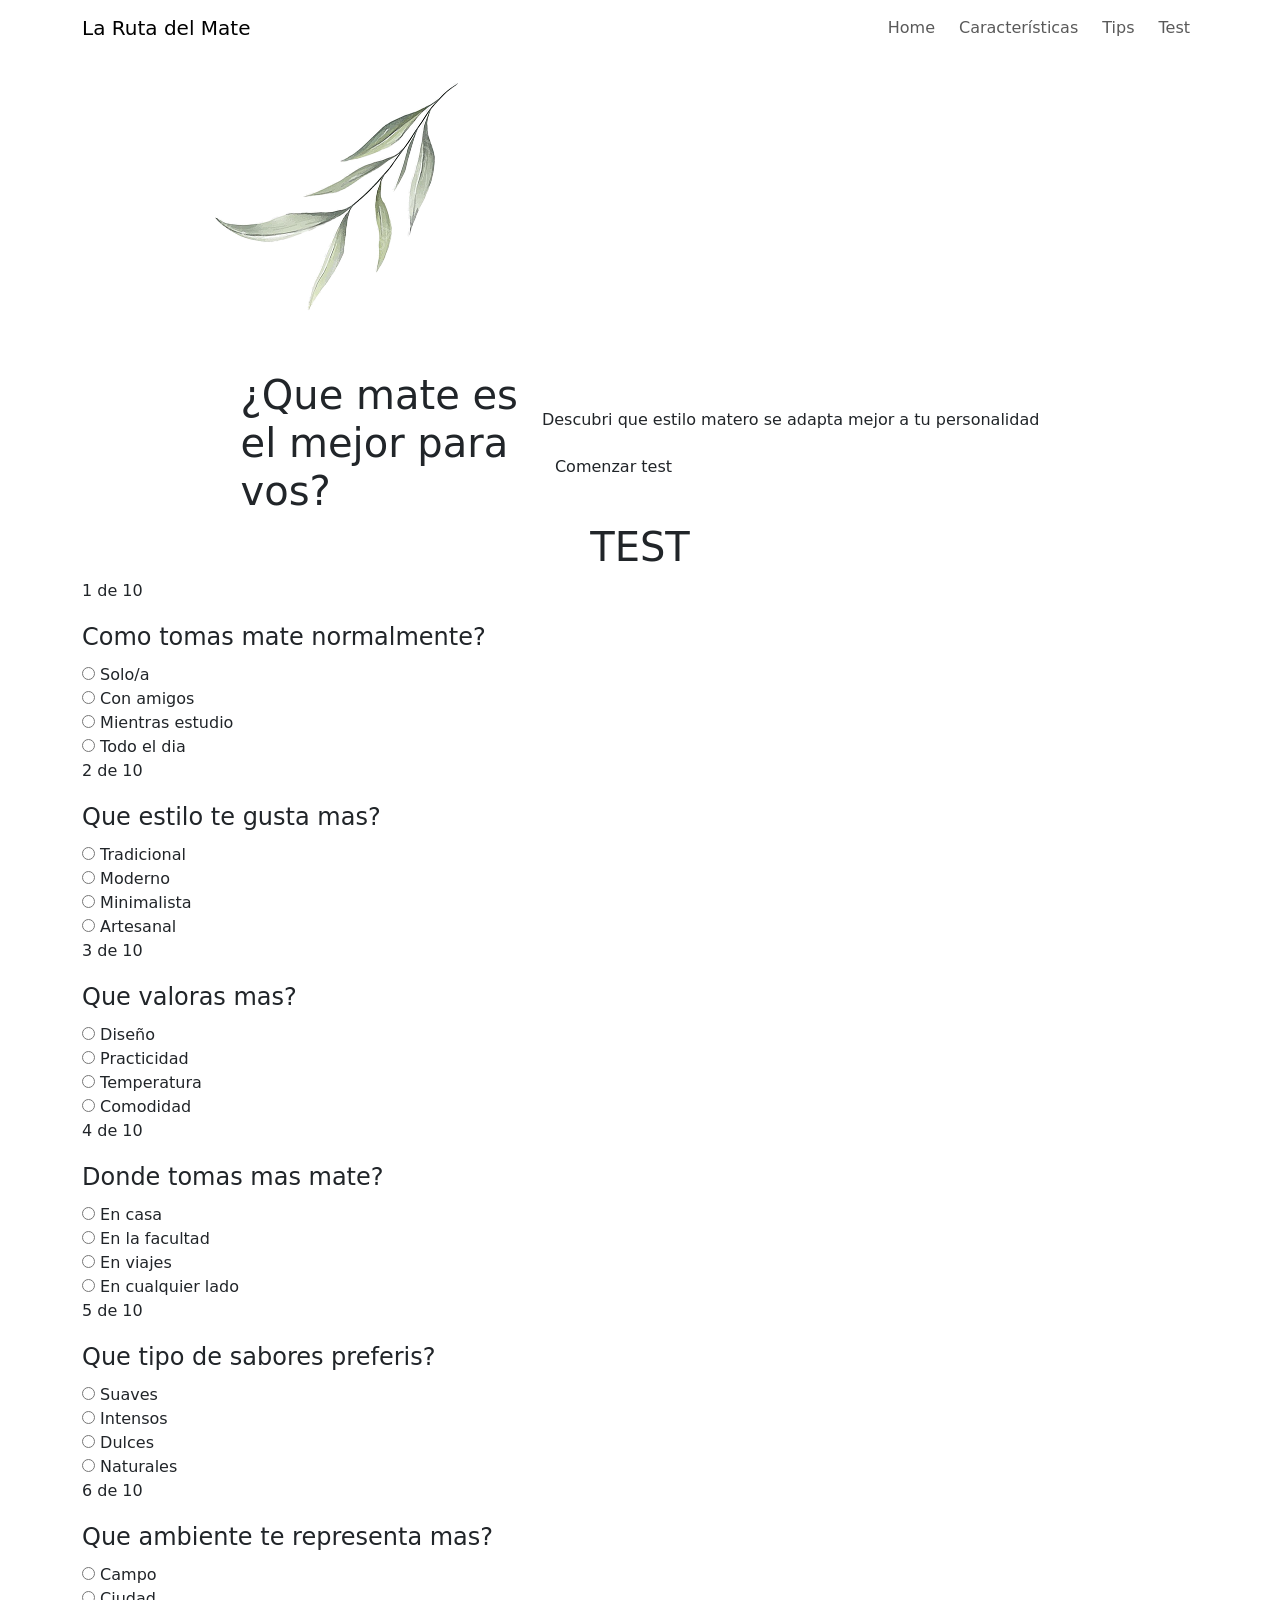
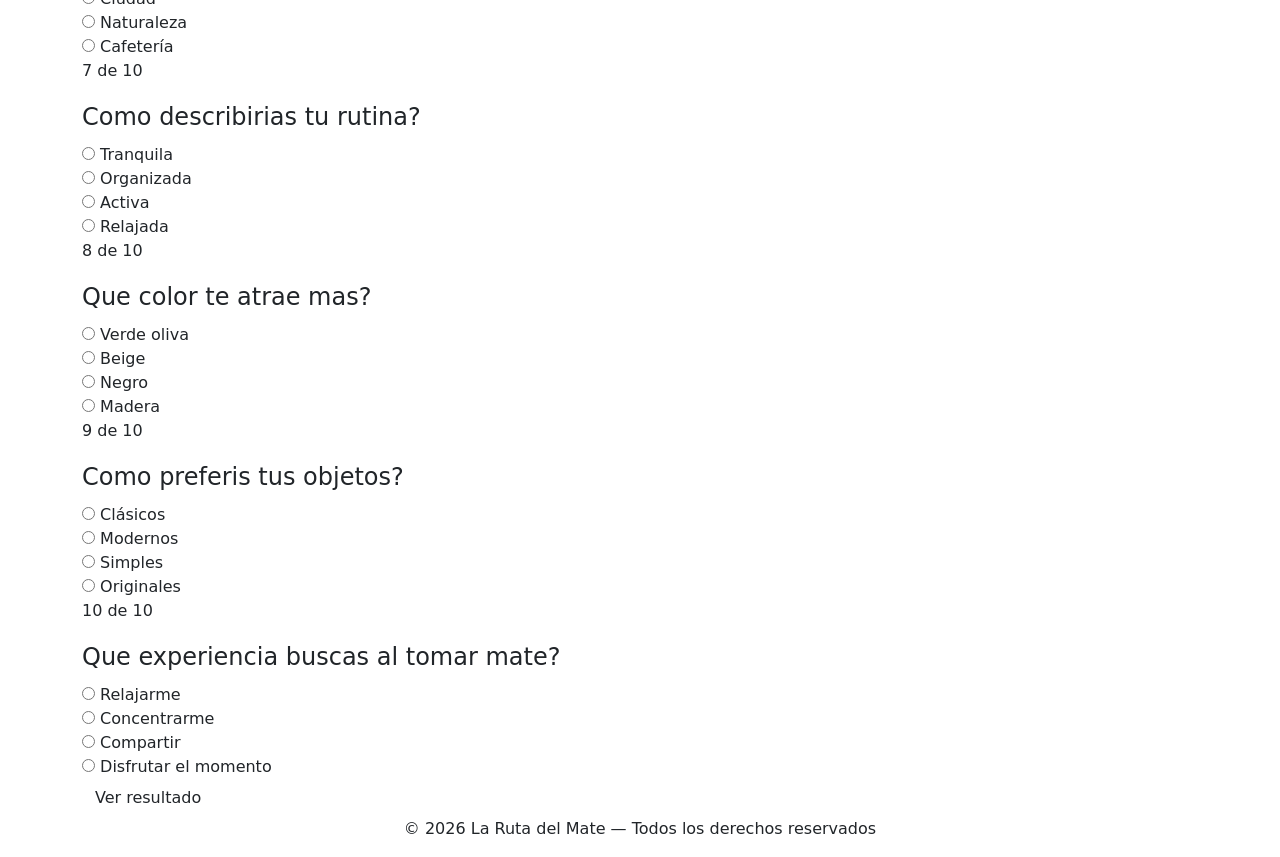
==== test.html @ 37028683 "Add files via upload" ====
<!DOCTYPE html>
<html lang="es">
<head>
    <meta charset="UTF-8">
    <meta name="viewport" content="width=device-width, initial-scale=1.0">
    <title>La Ruta del Mate - Test</title>
    <link href="https://cdn.jsdelivr.net/npm/bootstrap@5.3.2/dist/css/bootstrap.min.css" rel="stylesheet">
    <link rel="preconnect" href="https://fonts.googleapis.com">
    <link rel="preconnect" href="https://fonts.gstatic.com" crossorigin>
    <link href="https://fonts.googleapis.com/css2?family=Hahmlet:wght@300;400;500;600;700;800&display=swap" rel="stylesheet">
    <link rel="stylesheet" href="style.css">
</head>
<body>

    <nav class="navbar navbar-expand-lg custom-navbar">
        <div class="container">
            <a class="navbar-brand brand-title" href="index.html">La Ruta del Mate</a>
            <button class="navbar-toggler" type="button" data-bs-toggle="collapse" data-bs-target="#navbarNav">
                <span class="navbar-toggler-icon"></span>
            </button>
            <div class="collapse navbar-collapse justify-content-end" id="navbarNav">
                <div class="navbar-nav gap-2">
                    <a class="nav-link custom-pill" href="index.html">Home</a>
                    <a class="nav-link custom-pill" href="caracteristicas.html">Características</a>
                    <a class="nav-link custom-pill" href="tips.html">Tips</a>
                    <a class="nav-link active-pill" href="test.html">Test</a>
                </div>
            </div>
        </div>
    </nav>

    <header class="test-hero">
        <div class="container">
            <div class="test-hero-scene">
                <img class="test-hero-leaves" src="images/hojab.png" alt="">
                <div class="row align-items-center justify-content-center gx-7 gy-3">
                    <div class="col-md-auto">
                        <div class="test-hero-title-box">
                            <h1>¿Que mate es<br>el mejor para<br>vos?</h1>
                        </div>
                    </div>
                    <div class="col-md-auto">
                        <div class="test-hero-text">
                            <p>Descubri que estilo matero se adapta mejor a tu personalidad</p>
                            <a class="btn test-btn-start" href="#test">Comenzar test</a>
                        </div>
                    </div>
                </div>
            </div>
        </div>
    </header>

    <main class="test-main">
        <section class="container" id="test">
            
            <div class="contenedor-titulo-decorado text-center">
                <h1 class="seccion-titulo-principal">TEST</h1>
            </div>

            <form class="test-form" action="#" method="post">
                
                <div class="test-question">
                    <p class="test-progress">1 de 10</p>
                    <fieldset class="test-card">
                        <legend class="test-question-title">Como tomas mate normalmente?</legend>
                        <div class="test-option">
                            <input class="test-radio" type="radio" id="pregunta1-solo" name="pregunta1" value="solo" required>
                            <label class="test-label" for="pregunta1-solo">Solo/a</label>
                        </div>
                        <div class="test-option">
                            <input class="test-radio" type="radio" id="pregunta1-amigos" name="pregunta1" value="con-amigos">
                            <label class="test-label" for="pregunta1-amigos">Con amigos</label>
                        </div>
                        <div class="test-option">
                            <input class="test-radio" type="radio" id="pregunta1-estudio" name="pregunta1" value="mientras-estudio">
                            <label class="test-label" for="pregunta1-estudio">Mientras estudio</label>
                        </div>
                        <div class="test-option">
                            <input class="test-radio" type="radio" id="pregunta1-todo-el-dia" name="pregunta1" value="todo-el-dia">
                            <label class="test-label" for="pregunta1-todo-el-dia">Todo el dia</label>
                        </div>
                    </fieldset>
                </div>

                <div class="test-question">
                    <p class="test-progress">2 de 10</p>
                    <fieldset class="test-card">
                        <legend class="test-question-title">Que estilo te gusta mas?</legend>
                        <div class="test-option">
                            <input class="test-radio" type="radio" id="pregunta2-tradicional" name="pregunta2" value="tradicional" required>
                            <label class="test-label" for="pregunta2-tradicional">Tradicional</label>
                        </div>
                        <div class="test-option">
                            <input class="test-radio" type="radio" id="pregunta2-moderno" name="pregunta2" value="moderno">
                            <label class="test-label" for="pregunta2-moderno">Moderno</label>
                        </div>
                        <div class="test-option">
                            <input class="test-radio" type="radio" id="pregunta2-minimalista" name="pregunta2" value="minimalista">
                            <label class="test-label" for="pregunta2-minimalista">Minimalista</label>
                        </div>
                        <div class="test-option">
                            <input class="test-radio" type="radio" id="pregunta2-artesanal" name="pregunta2" value="artesanal">
                            <label class="test-label" for="pregunta2-artesanal">Artesanal</label>
                        </div>
                    </fieldset>
                </div>

                <div class="test-question">
                    <p class="test-progress">3 de 10</p>
                    <fieldset class="test-card">
                        <legend class="test-question-title">Que valoras mas?</legend>
                        <div class="test-option">
                            <input class="test-radio" type="radio" id="pregunta3-diseno" name="pregunta3" value="diseno" required>
                            <label class="test-label" for="pregunta3-diseno">Diseño</label>
                        </div>
                        <div class="test-option">
                            <input class="test-radio" type="radio" id="pregunta3-practicidad" name="pregunta3" value="practicidad">
                            <label class="test-label" for="pregunta3-practicidad">Practicidad</label>
                        </div>
                        <div class="test-option">
                            <input class="test-radio" type="radio" id="pregunta3-temperatura" name="pregunta3" value="temperatura">
                            <label class="test-label" for="pregunta3-temperatura">Temperatura</label>
                        </div>
                        <div class="test-option">
                            <input class="test-radio" type="radio" id="pregunta3-comodidad" name="pregunta3" value="comodidad">
                            <label class="test-label" for="pregunta3-comodidad">Comodidad</label>
                        </div>
                    </fieldset>
                </div>

                <div class="test-question">
                    <p class="test-progress">4 de 10</p>
                    <fieldset class="test-card">
                        <legend class="test-question-title">Donde tomas mas mate?</legend>
                        <div class="test-option">
                            <input class="test-radio" type="radio" id="pregunta4-casa" name="pregunta4" value="en-casa" required>
                            <label class="test-label" for="pregunta4-casa">En casa</label>
                        </div>
                        <div class="test-option">
                            <input class="test-radio" type="radio" id="pregunta4-facultad" name="pregunta4" value="en-la-facultad">
                            <label class="test-label" for="pregunta4-facultad">En la facultad</label>
                        </div>
                        <div class="test-option">
                            <input class="test-radio" type="radio" id="pregunta4-viajes" name="pregunta4" value="en-viajes">
                            <label class="test-label" for="pregunta4-viajes">En viajes</label>
                        </div>
                        <div class="test-option">
                            <input class="test-radio" type="radio" id="pregunta4-cualquier-lado" name="pregunta4" value="en-cualquier-lado">
                            <label class="test-label" for="pregunta4-cualquier-lado">En cualquier lado</label>
                        </div>
                    </fieldset>
                </div>

                <div class="test-question">
                    <p class="test-progress">5 de 10</p>
                    <fieldset class="test-card">
                        <legend class="test-question-title">Que tipo de sabores preferis?</legend>
                        <div class="test-option">
                            <input class="test-radio" type="radio" id="pregunta5-suaves" name="pregunta5" value="suaves" required>
                            <label class="test-label" for="pregunta5-suaves">Suaves</label>
                        </div>
                        <div class="test-option">
                            <input class="test-radio" type="radio" id="pregunta5-intensos" name="pregunta5" value="intensos">
                            <label class="test-label" for="pregunta5-intensos">Intensos</label>
                        </div>
                        <div class="test-option">
                            <input class="test-radio" type="radio" id="pregunta5-dulces" name="pregunta5" value="dulces">
                            <label class="test-label" for="pregunta5-dulces">Dulces</label>
                        </div>
                        <div class="test-option">
                            <input class="test-radio" type="radio" id="pregunta5-naturales" name="pregunta5" value="naturales">
                            <label class="test-label" for="pregunta5-naturales">Naturales</label>
                        </div>
                    </fieldset>
                </div>

                <div class="test-question">
                    <p class="test-progress">6 de 10</p>
                    <fieldset class="test-card">
                        <legend class="test-question-title">Que ambiente te representa mas?</legend>
                        <div class="test-option">
                            <input class="test-radio" type="radio" id="pregunta6-campo" name="pregunta6" value="campo" required>
                            <label class="test-label" for="pregunta6-campo">Campo</label>
                        </div>
                        <div class="test-option">
                            <input class="test-radio" type="radio" id="pregunta6-ciudad" name="pregunta6" value="ciudad">
                            <label class="test-label" for="pregunta6-ciudad">Ciudad</label>
                        </div>
                        <div class="test-option">
                            <input class="test-radio" type="radio" id="pregunta6-naturaleza" name="pregunta6" value="naturaleza">
                            <label class="test-label" for="pregunta6-naturaleza">Naturaleza</label>
                        </div>
                        <div class="test-option">
                            <input class="test-radio" type="radio" id="pregunta6-cafeteria" name="pregunta6" value="cafeteria">
                            <label class="test-label" for="pregunta6-cafeteria">Cafetería</label>
                        </div>
                    </fieldset>
                </div>

                <div class="test-question">
                    <p class="test-progress">7 de 10</p>
                    <fieldset class="test-card">
                        <legend class="test-question-title">Como describirias tu rutina?</legend>
                        <div class="test-option">
                            <input class="test-radio" type="radio" id="pregunta7-tranquila" name="pregunta7" value="tranquila" required>
                            <label class="test-label" for="pregunta7-tranquila">Tranquila</label>
                        </div>
                        <div class="test-option">
                            <input class="test-radio" type="radio" id="pregunta7-organizada" name="pregunta7" value="organizada">
                            <label class="test-label" for="pregunta7-organizada">Organizada</label>
                        </div>
                        <div class="test-option">
                            <input class="test-radio" type="radio" id="pregunta7-activa" name="pregunta7" value="activa">
                            <label class="test-label" for="pregunta7-activa">Activa</label>
                        </div>
                        <div class="test-option">
                            <input class="test-radio" type="radio" id="pregunta7-relajada" name="pregunta7" value="relajada">
                            <label class="test-label" for="pregunta7-relajada">Relajada</label>
                        </div>
                    </fieldset>
                </div>

                <div class="test-question">
                    <p class="test-progress">8 de 10</p>
                    <fieldset class="test-card">
                        <legend class="test-question-title">Que color te atrae mas?</legend>
                        <div class="test-option">
                            <input class="test-radio" type="radio" id="pregunta8-verde-oliva" name="pregunta8" value="verde-oliva" required>
                            <label class="test-label" for="pregunta8-verde-oliva">Verde oliva</label>
                        </div>
                        <div class="test-option">
                            <input class="test-radio" type="radio" id="pregunta8-beige" name="pregunta8" value="beige">
                            <label class="test-label" for="pregunta8-beige">Beige</label>
                        </div>
                        <div class="test-option">
                            <input class="test-radio" type="radio" id="pregunta8-negro" name="pregunta8" value="negro">
                            <label class="test-label" for="pregunta8-negro">Negro</label>
                        </div>
                        <div class="test-option">
                            <input class="test-radio" type="radio" id="pregunta8-madera" name="pregunta8" value="madera">
                            <label class="test-label" for="pregunta8-madera">Madera</label>
                        </div>
                    </fieldset>
                </div>

                <div class="test-question">
                    <p class="test-progress">9 de 10</p>
                    <fieldset class="test-card">
                        <legend class="test-question-title">Como preferis tus objetos?</legend>
                        <div class="test-option">
                            <input class="test-radio" type="radio" id="pregunta9-clasicos" name="pregunta9" value="clasicos" required>
                            <label class="test-label" for="pregunta9-clasicos">Clásicos</label>
                        </div>
                        <div class="test-option">
                            <input class="test-radio" type="radio" id="pregunta9-modernos" name="pregunta9" value="modernos">
                            <label class="test-label" for="pregunta9-modernos">Modernos</label>
                        </div>
                        <div class="test-option">
                            <input class="test-radio" type="radio" id="pregunta9-simples" name="pregunta9" value="simples">
                            <label class="test-label" for="pregunta9-simples">Simples</label>
                        </div>
                        <div class="test-option">
                            <input class="test-radio" type="radio" id="pregunta9-originales" name="pregunta9" value="originales">
                            <label class="test-label" for="pregunta9-originales">Originales</label>
                        </div>
                    </fieldset>
                </div>

                <div class="test-question">
                    <p class="test-progress">10 de 10</p>
                    <fieldset class="test-card">
                        <legend class="test-question-title">Que experiencia buscas al tomar mate?</legend>
                        <div class="test-option">
                            <input class="test-radio" type="radio" id="pregunta10-relajarme" name="pregunta10" value="relajarme" required>
                            <label class="test-label" for="pregunta10-relajarme">Relajarme</label>
                        </div>
                        <div class="test-option">
                            <input class="test-radio" type="radio" id="pregunta10-concentrarme" name="pregunta10" value="concentrarme">
                            <label class="test-label" for="pregunta10-concentrarme">Concentrarme</label>
                        </div>
                        <div class="test-option">
                            <input class="test-radio" type="radio" id="pregunta10-compartir" name="pregunta10" value="compartir">
                            <label class="test-label" for="pregunta10-compartir">Compartir</label>
                        </div>
                        <div class="test-option">
                            <input class="test-radio" type="radio" id="pregunta10-disfrutar" name="pregunta10" value="disfrutar-el-momento">
                            <label class="test-label" for="pregunta10-disfrutar">Disfrutar el momento</label>
                        </div>
                    </fieldset>
                </div>

                <div class="test-submit-box">
                    <button class="btn test-submit" type="button" data-bs-toggle="modal" data-bs-target="#modal-resultado-test">Ver resultado</button>
                </div>
            </form>
        </section>
    </main>

    <footer class="barra-inferior-decorativa">
        <div class="container text-center">
            <p>© 2026 La Ruta del Mate — Todos los derechos reservados</p>
        </div>
    </footer>

    <div class="modal fade" id="modal-resultado-test" tabindex="-1" aria-labelledby="modal-resultado-test-titulo" aria-hidden="true">
        <div class="modal-dialog modal-dialog-centered">
            <div class="modal-content">
                <div class="modal-header">
                    <h2 class="modal-title" id="modal-resultado-test-titulo">Tu mate ideal es:</h2>
                    <button type="button" class="btn-close" data-bs-dismiss="modal" aria-label="Cerrar"></button>
                </div>
                <div class="modal-body text-center">
                    <h3 class="test-result-name">MATE DE CALABAZA</h3>
                    <div class="row align-items-center justify-content-center">
                        <div class="col-5">
                            <img src="images/hojas.png" alt="" class="img-fluid test-result-leaves-img">
                        </div>
                        <div class="col-7">
                            <div class="test-result-mate-bg">
                                <img src="images/calabaza.png" alt="Mate de calabaza" class="img-fluid test-result-mate-img">
                            </div>
                        </div>
                    </div>
                </div>
            </div>
        </div>
    </div>

    <script src="https://cdn.jsdelivr.net/npm/bootstrap@5.3.2/dist/js/bootstrap.bundle.min.js"></script>
</body>
</html>
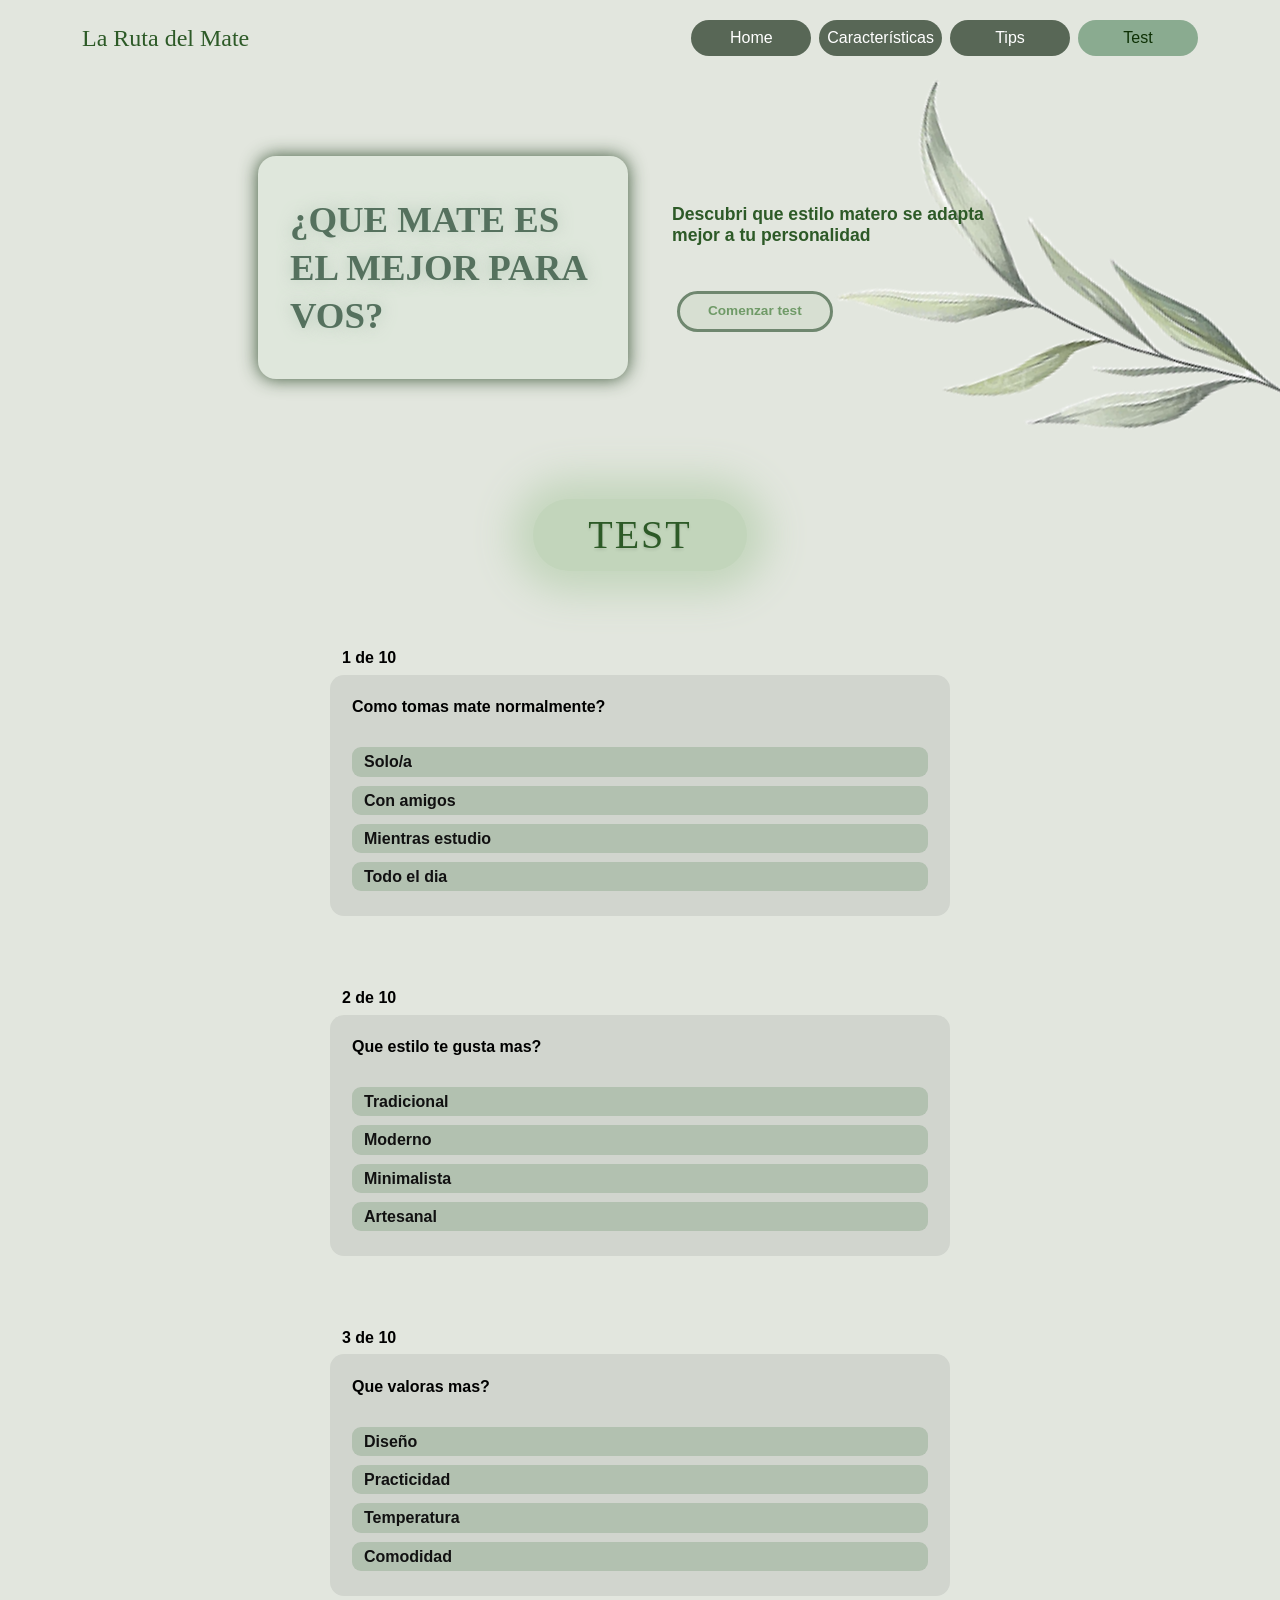
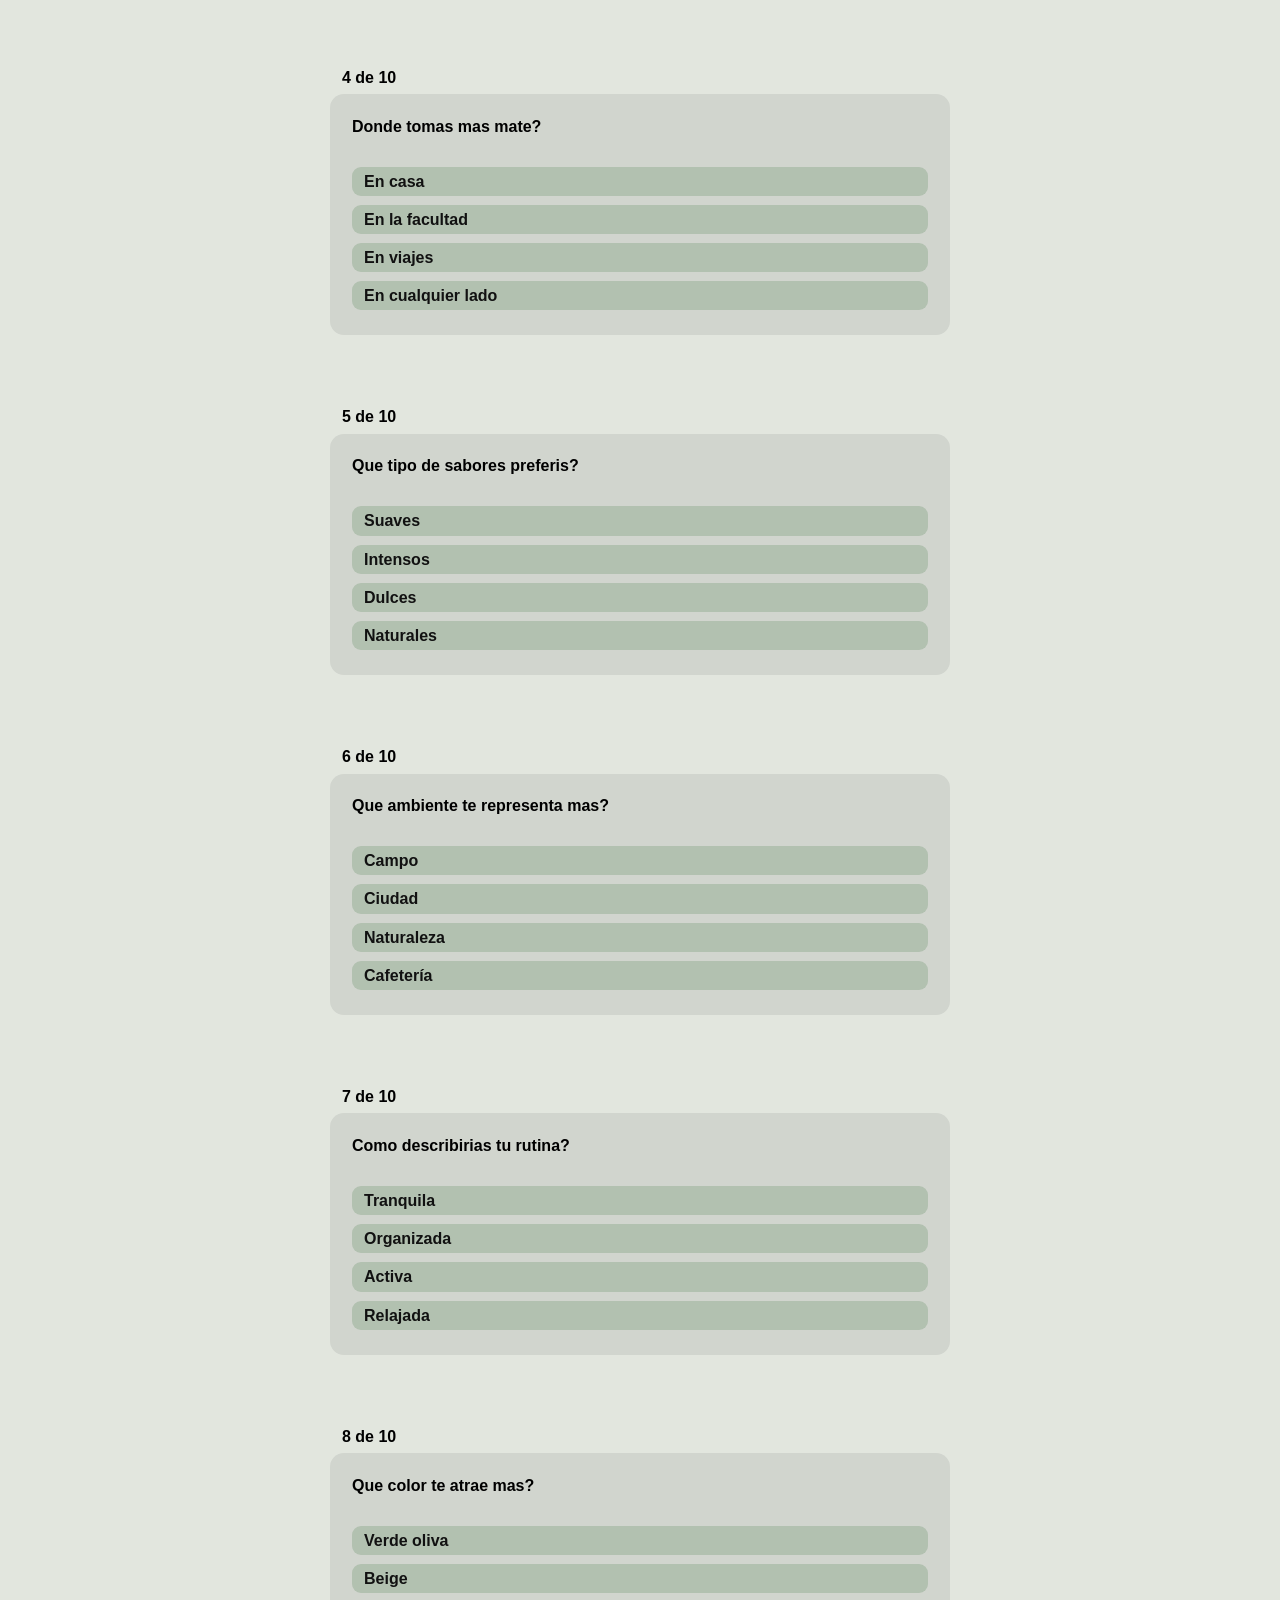
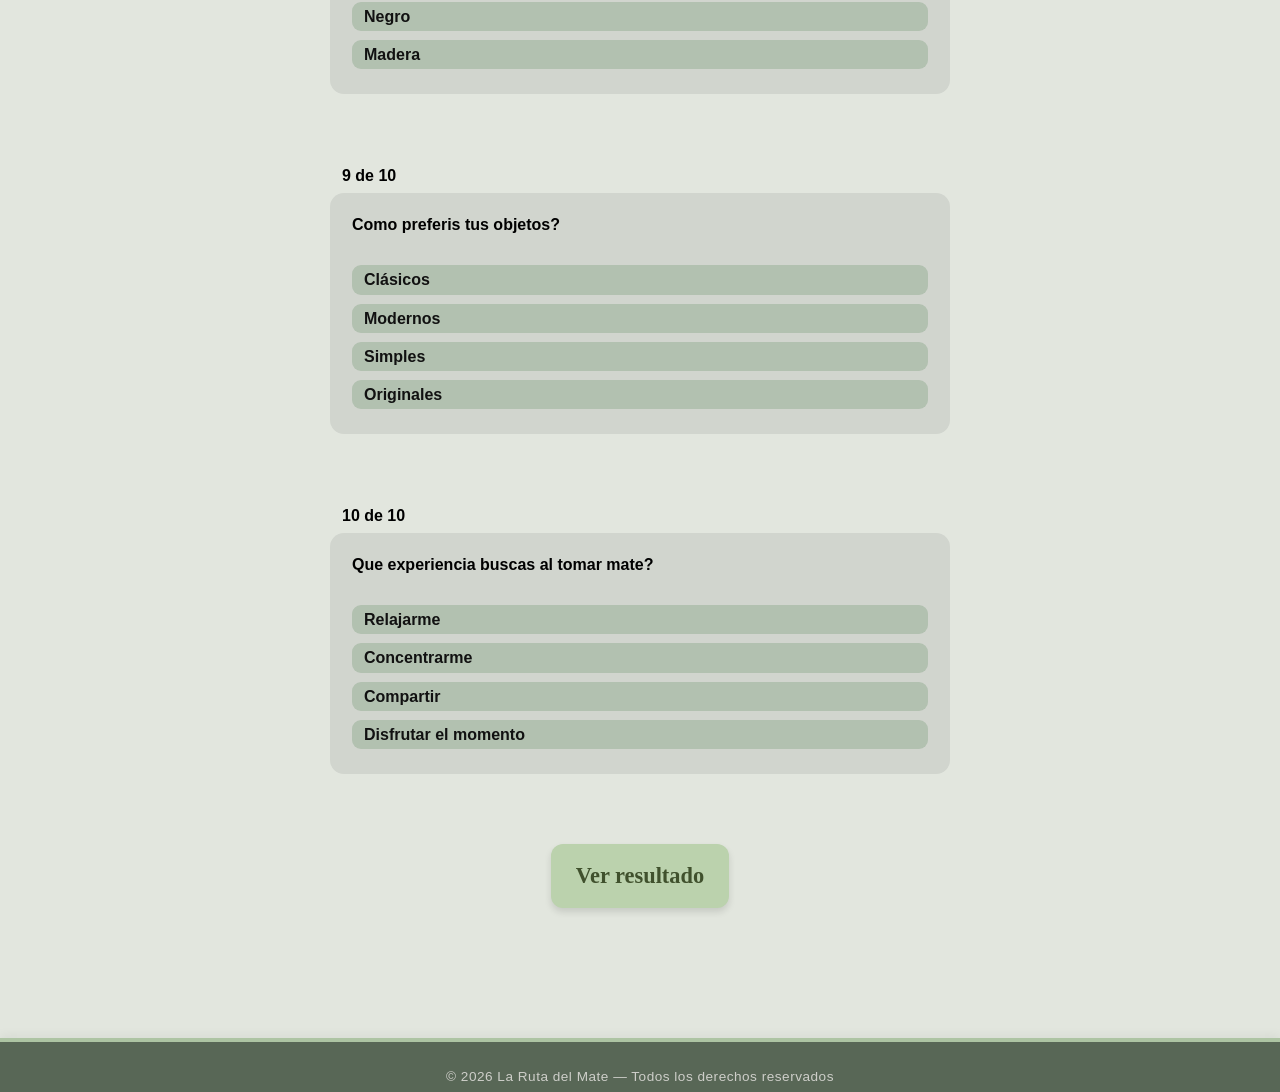
==== commit 97a836a2: "Add files via upload" ====
--- a/test.html
+++ b/test.html
@@ -12,7 +12,7 @@
 </head>
 <body>
 
-    <nav class="navbar navbar-expand-lg custom-navbar">
+     <nav class="navbar navbar-expand-lg custom-navbar">
         <div class="container">
             <a class="navbar-brand brand-title" href="index.html">La Ruta del Mate</a>
             <button class="navbar-toggler" type="button" data-bs-toggle="collapse" data-bs-target="#navbarNav">
--- a/style.css
+++ b/style.css
@@ -0,0 +1,1075 @@
+/* VARIABLES DE COLOR */
+:root {
+    --verde-oscuro: #2d5a27;       /* Color del título superior */
+    --verde-pastilla: #586756;     /* Color de los botones de navegación */
+    --verde-pastilla-hover: #8aab90;
+    --fondo-pagina: #E2E6DE;       /* Fondo general clarito */
+    --fondo-test-card: #c2d5bb;    /* Fondo verde de la tarjeta del test */
+    --texto-principal: #000000;
+    --fuente-serif: 'Playfair Display', Georgia, serif;
+    --fuente-sans: 'Plus Jakarta Sans', Arial, sans-serif;
+}
+
+/* GENERALES */
+body {
+    background-color: var(--fondo-pagina);
+    font-family: var(--fuente-sans);
+    color: var(--texto-principal);
+    overflow-x: hidden;
+}
+
+/* NAVBAR */
+.custom-navbar {
+    background: color 5px;
+    padding-top: 15px;
+    padding-bottom: 15px;
+}
+.brand-title {
+    font-family: var(--fuente-serif);
+    color: var(--verde-oscuro) ;
+    font-weight: 495;
+    font-size: 1.5rem;
+}
+.custom-pill {
+    background-color: var(--verde-pastilla);
+    color: #ffffff ;
+    border-radius: 20px;
+    padding: 6px 50px ;
+    text-align: center;
+    font-size: 1rem;
+    transition: background 0.3s ease;
+    min-width: 120px;
+}
+.custom-pill:hover {
+    background-color: var(--verde-pastilla-hover);
+}
+.active-pill {
+    background-color: var(--verde-pastilla-hover);
+     color: #0d3004 ;
+    border-radius: 20px;
+    padding: 6px 50px ;
+    text-align: center;
+    font-size: 1rem;
+    min-width: 120px;
+}
+
+.barra-inferior-decorativa {
+    background: linear-gradient(135deg, #586756, #586756); /* Un verde mate oscuro y elegante */
+    color: #e3e1de; /* Color cremita claro para que contraste bien */
+    padding: 25px 0;
+    width: 100%;
+    border-top: 4px solid #adc4a3; /* Una liñita verde más clara arriba como detalle */
+    box-shadow: 0 -3px 10px rgba(0, 0, 0, 0.05);
+}
+
+/* Estilo para el texto que vayas a meter adentro */
+.barra-inferior-decorativa p {
+    margin: 0;
+    font-family: 'Plus Jakarta Sans', sans-serif;
+    font-size: 0.85rem;
+    font-weight: 400;
+    letter-spacing: 0.5px;
+    opacity: 0.85;
+}
+
+
+/* 1. Lo que comparten tanto la compu como el celu */
+.hero-section {
+    background: linear-gradient(rgba(0, 0, 0, 0.1), rgba(0, 0, 0, 0.2)), 
+    url(images/prin.jpg);
+    background-size: cover;
+    background-repeat: no-repeat;
+    min-height: 150px;
+}
+
+/* 2. EXCLUSIVO PARA CELULARES */
+@media (max-width: 768px) {
+    .hero-section {
+        height: auto;
+        padding-top: 120px;
+        padding-bottom: 80px;
+        background-position: left center;
+    }
+    .hero-section h1 {
+        font-size: 2.2rem;
+        line-height: 1.2;
+    }
+}
+
+/* 3. EXCLUSIVO PARA COMPUTADORAS (Pantallas medianas a grandes) */
+@media (min-width: 769px) {
+    .hero-section {
+        height: 90vh;
+        background-position: center 85%;
+    }
+}
+
+.hero-title {
+    font-family: var(--fuente-Hahmlet);
+    font-size: 4rem;
+    font-weight: 400;
+    line-height: 1.1;
+    color: #1a1a1a;
+}
+.hero-subtitle {
+    font-size: 1.1rem;
+    margin-top: 15px;
+    margin-bottom: 25px;
+    color: #2b2b2b;
+}
+.custom-btn-hero {
+    border-radius: 50px;
+    padding: 8px 35px;
+    border-color: #4a4a4a;
+    color: #4a4a4a;
+    font-weight: 500;
+}
+.custom-btn-hero:hover {
+    background-color: #4a4a4a;
+    color: white;
+}
+
+/* INTRO & CORAZÓN */
+.line-separator {
+    width: 150px;
+    height: 1.5px;
+    background-color: #8c8c8c;
+}
+.custom-heart {
+    color: #333333;
+    font-size: 1.2rem;
+}
+.intro-text p {
+    font-family: var(--fuente-serif);
+    font-size: 1.2rem;
+    line-height: 1.2;
+    margin-bottom: 10px;
+}
+
+/* FRASE DESTACADA (CADA MATE TIENE SU HISTORIA) */
+.text-quote-container {
+    background-color: rgba(194, 213, 187, 2.5); /* Desenfoque verde de fondo */
+    border-radius: 50px;
+    display: inline-block;
+    box-shadow: 0 0 40px 20px rgba(194, 213, 187, 2.5);
+}
+.quote-text {
+    font-family: var(--fuente-serif);
+    font-size: 2.2rem;
+    color: #2c4236;
+    margin: 0;
+    font-weight: 500;
+}
+
+/* SECCIÓN TARJETAS */
+.custom-card {
+    background-color: #ffffff ; /* Fondo blanco para la tarjeta de la montañita */
+    border-radius: 24px;                  /* Bordes más redondeados y suaves */
+    overflow: hidden;
+    border: none;
+    box-shadow: 1 10px 30px rgba(43, 72, 40, 0.329); /* Sombra suave para que flote como en Figma */
+    transition: transform 0.3s ease;
+}
+
+.card-img-container img {
+    width: 100%;
+    height: 240px;
+    object-fit: cover;
+}
+
+.card-body-custom {
+    padding: 30px 25px; /* Más aire interno */
+}
+
+/* TARJETA DEL TEST (VERDE CLARO) */
+.custom-card-green {
+
+  background-image: linear-gradient(rgba(194, 213, 187, 0.85), rgba(194, 213, 187, 0.85)), 
+      url('images/testfoto.png'); 
+  background-size: cover;
+  background-position: right 50% bottom 50%; 
+  background-repeat: no-repeat;
+  border-radius: 24px;
+  border: none;
+  box-shadow: 0 10px 30px rgba(0, 0, 0, 0.04);
+}
+
+/* BOTONES DE LAS TARJETAS */
+.custom-btn-green {
+    background-color: #6b8e7d;
+    color: white ;
+    border-radius: 50px;
+    padding: 8px 24px;
+    font-size: 0.9rem;
+    border: none;
+}
+.custom-btn-green:hover {
+    background-color: #527362;
+}
+
+.custom-btn-outline-green {
+    border: 1px solid #4d6453;
+    color: #4d6453 ;
+    border-radius: 50px;
+    padding: 8px 24px;
+    font-size: 0.9rem;
+    background-color: transparent;
+}
+.custom-btn-outline-green:hover {
+    background-color: #4d6453;
+    color: white ;
+}
+
+/* Ajustes para pantallas pequeñas */
+@media (max-width: 768px) {
+    .hero-title { font-size: 2.8rem; }
+    .quote-text { font-size: 1.6rem; }
+    .hero-section { text-align: center ; }
+    .hero-text-box { text-align: center ; }
+}
+
+
+/* ======================================================= */
+/* 1. SECCIÓN: ESTILOS GENERALES Y TÍTULOS                */
+/* ======================================================= */
+h1 {
+  color: #1c3421;
+  font-size: 3rem;
+  text-transform: uppercase;
+  text-shadow: 0px 0px 15px rgba(163, 188, 167, 0.7); /* Efecto difuminado verde de Figma */
+  margin-bottom: 5px;
+}
+
+/* ======================================================= */
+/* 2. SECCIÓN: CUERPO DE LA PÁGINA CARACTERÍSTICAS        */
+/* ======================================================= */
+.wrapper-caracteristicas {
+    max-width: 1000px;
+}
+
+.seccion-titulo-principal {
+    background-color: (194, 213, 187, 2.5); /* Desenfoque verde de fondo */
+    border-radius: 50px;
+    display: inline-block;
+    box-shadow: 0 0 40px 20px rgba(194, 213, 187, 2.5);
+    font-family: 'Playfair Display', serif;
+    font-weight: 8000;
+    font-size: 2.5rem;
+    letter-spacing: 2px;
+    color: #2d5a27;
+     background-color: rgba(194, 213, 187, 2.5);
+    padding: 12px 55px;
+    border-radius: 50px;
+    margin-bottom: 5px;
+    text-shadow: 0px 2px 3px rgba(0,0,0,0.1);
+}
+
+.intro-text {
+    font-family: 'Plus Jakarta Sans', sans-serif;
+    color: #2d5a27;
+    font-weight: 600;
+    font-size: 1.1rem;
+    margin-bottom: 35px;
+}
+
+/* --- Caja de Selección Superior --- */
+.nav-caja-wrapper {
+    display: flex;
+    justify-content: center;
+    margin-bottom: 55px;
+}
+.nav-caja-interna {
+    background: linear-gradient(180deg, #cedbc9 0%, #b8cbb3 100%);
+    border: 3px solid #c2d9b6be;
+    border-radius: 20px;
+    padding: 25px 45px;
+    display: inline-flex;
+    gap: 25px;
+    box-shadow: 
+        inset 0px 4px 12px rgba(0,0,0,0.10), 
+        0px 8px 20px rgba(0,0,0,0.06);
+}
+
+/* BOTONES FILTRO: Corregidos a formato cuadrado (Figma Match) */
+.btn-categoria-filtro {
+    border-radius: 20px;       
+    width: 160px;              /* Ancho fijo */
+    height: 160px;             /* Alto idéntico al ancho para forzar el cuadrado */
+    padding: 10px;             
+    font-family: 'Playfair Display', serif;
+    font-weight: 800;
+    text-decoration: none;
+    font-size: 1.2rem;         
+    box-shadow: 0px 5px 15px rgba(0,0,0,0.1);
+    transition: transform 0.2s, filter 0.2s;
+
+    /* Manejo de imágenes de fondo */
+    background-repeat: no-repeat;
+    background-size: cover;
+    background-position: center;
+    color: #c7e3cb !important; 
+    text-shadow: 0px 2px 5px rgba(0, 0, 0, 0.5); 
+    display: inline-flex;
+    align-items: center;
+    justify-content: center;
+    border: 4px solid #30522ba0;
+}
+
+/* Fotos de fondo asignadas a los botones */
+.btn-mates {
+    background-image: linear-gradient(rgba(0, 0, 0, 0.10), rgba(0, 0, 0, 0.10)), url('images/bg-mates.png');
+}
+.btn-bombillas {
+    background-image: linear-gradient(rgba(0, 0, 0, 0.10), rgba(0, 0, 0, 0.10)), url('images/bg-bombillas.png');
+}
+.btn-yerbas {
+    background-image: linear-gradient(rgba(0, 0, 0, 0.10), rgba(0, 0, 0, 0.10)), url('images/bg-yerbas.png');
+}
+
+.btn-categoria-filtro:hover {
+    transform: scale(1.04);
+    filter: brightness(1.15); 
+}
+
+/* --- Títulos de Secciones con Hojitas --- */
+.bloque-seccion {
+    margin-bottom: 75px;
+}
+
+.contenedor-titulo-decorado {
+    position: relative;
+    width: 100%;
+    margin-bottom: 70px;
+    margin-right: 60px;
+}
+.img-hoja-left{
+    position: absolute;
+    top: -67px;
+    left: 0;
+    transform: rotate(-7deg);
+}
+.img-hoja-right{
+    position: absolute;
+    top: -20px;
+    right: 0;
+}
+
+.hojitas-decorativas {
+    width: 250px;        
+    height: auto;
+    object-fit: contain;
+    flex-shrink: 0;     
+}
+
+.hojitas-espacio-vacio {
+    width: 200px;        
+    flex-shrink: 0;
+}
+
+.titulo-barra-degrade,
+.sub-titulo-barra-degrade {
+    background: linear-gradient(180deg, #cbdcc4 0%, #b2c9a9 100%);
+    padding: 12px 55px;   
+    border-radius: 50px;  
+    font-family: 'Playfair Display', serif;
+    color: #3d5c36;
+    font-size: 1.9rem;
+    font-weight: 700;
+    letter-spacing: 3px;
+    margin: 0;
+    text-align: center;
+    box-shadow: 
+        inset 0px -3px 6px rgba(115, 109, 109, 0.04), 
+        0px 4px 12px rgba(0,0,0,0.05);
+}
+
+/* --- Panel de Productos Principal (Gris original) --- */
+.panel-productos-grid {
+    background-color: #cbd5c8; 
+    border-radius: 35px;
+    padding: 60px 45px;
+    border: 1px solid #b9c5b5;
+    box-shadow: 
+        inset 0px 5px 15px rgba(0,0,0,0.07), 
+        0px 12px 35px rgba(0,0,0,0.12); 
+}
+
+.tarjeta-item-producto {
+    cursor: pointer;
+    display: inline-flex;
+    flex-direction: column;
+    align-items: center;
+    transition: transform 0.2s ease;
+}
+.tarjeta-item-producto:hover {
+    transform: translateY(-6px);
+}
+
+.img-box {
+    height: 125px;
+    display: flex;
+    align-items: center;
+    justify-content: center;
+    margin-bottom: 12px;
+}
+.img-box img {
+    max-height: 100%;
+    width: auto;
+    object-fit: contain;
+}
+
+/* Formatos de Bombilla */
+.vertical-layout .img-box-bombilla {
+    height: 240px;
+    display: flex;
+    align-items: center;
+    justify-content: center;
+    margin-bottom: 15px;
+}
+.vertical-layout .img-box-bombilla img {
+    max-height: 100%;
+    width: auto;
+}
+
+/* Formatos de Yerba */
+.square-layout .img-box-square {
+    width: 200px;
+    height: 200px;
+    border-radius: 20px;
+    overflow: hidden;
+    box-shadow: 0px 6px 15px rgba(0,0,0,0.08);
+}
+.square-layout .img-box-square img {
+    width: 100%;
+    height: 100%;
+    object-fit: cover;
+}
+
+.titulo-producto-texto {
+    font-family: 'Playfair Display', serif;
+    color: #1a3c14;
+    font-weight: 700;
+    font-size: 1.15rem;
+    margin: 0;
+    line-height: 1.2;
+}
+
+.barra-inferior-decorativa {
+    background-color: #a4b59f;
+    height: 40px;
+    width: 100%;
+    margin-top: 40px;
+}
+
+/* ======================================================= */
+/* 3. SECCIÓN: ESTILOS DE LOS MODALES POP-UP               */
+/* ======================================================= */
+.modal-custom-bg {
+    background-color: #8fa88c !important; 
+    border-radius: 25px !important;
+    padding: 50px !important;
+}
+.modal-custom-title {
+    font-family: 'Playfair Display', serif;
+    color: #ffffff;
+    font-size: 2.5rem;
+    font-weight: 500;
+    text-align: center;
+    margin-bottom: 25px;
+}
+.btn-close-custom {
+    position: absolute;
+    top: 20px;
+    left: 20px;
+    background: transparent;
+    border: 2px solid #233b1e;
+    color: #233b1e;
+    border-radius: 6px;
+    font-size: 1.1rem;
+    font-weight: bold;
+    padding: 1px 9px;
+    cursor: pointer;
+    z-index: 100;
+}
+.btn-close-custom:hover {
+    background-color: #233b1e;
+    color: #8fa88c;
+}
+.modal-inner-box {
+    background-color: #cbd7c7; 
+    border-radius: 18px;
+    padding: 15px 22px;
+    margin-bottom: 16px;
+    color: #233b1e;
+    text-align: left;
+    font-family: 'Plus Jakarta Sans', sans-serif;
+    font-weight: 500;
+    box-shadow: inset 0px 2px 6px rgba(0,0,0,0.03);
+}
+.modal-section-title {
+    font-family: 'Plus Jakarta Sans', sans-serif;
+    color: #1c3317;
+    font-weight: 800;
+    font-size: 1.25rem;
+    text-decoration: underline;
+    text-decoration-color: #1c3317;
+    text-decoration-thickness: 2px;
+    margin-bottom: 12px;
+}
+.modal-inner-box ul {
+    padding-left: 20px;
+    margin: 0;
+}
+.modal-inner-box li {
+    margin-bottom: 4px;
+}
+
+/* ======================================================= */
+/* 4. SECCIÓN: ESTILOS EXCLUSIVOS PÁGINA TIPS              */
+/* ======================================================= */
+
+.wrapper-tips {
+    max-width: 1100px;
+}
+
+
+.intro-subtext-tips {
+    font-family: 'Plus Jakarta Sans', sans-serif;
+    color: #2d5a27;
+    font-weight: 700;
+    font-size: 1.15rem;
+    margin-top: -10px;
+    margin-bottom: 40px;
+   ;
+}
+
+/* --- Adaptación de títulos con hojitas laterales --- */
+.hojitas-decorativas-tips {
+    width: auto;
+    height: 75px;
+    object-fit: contain;
+    flex-shrink: 0;
+}
+.hojitas-espacio-vacio-tips {
+    width: 140px; /* Sostiene el balance simétrico del título de Figma */
+    flex-shrink: 0;
+}
+
+/* --- Tarjetas de los 6 Consejos Superiores (Efecto Flip) --- */
+
+/* Contenedor externo: Define la altura fija e idéntica para todas y la perspectiva 3D */
+.tarjeta-flip-contenedor {
+    background-color: transparent;
+    height: 290px; /* Al dejarlas fijas acá, quedan todas perfectamente alineadas */
+    perspective: 1000px; /* Da el efecto de profundidad al girar */
+}
+
+/* La caja interna que efectivamente realiza la rotación física */
+.tarjeta-consejo-figma {
+    position: relative;
+    width: 100%;
+    height: 100%;
+    text-align: center;
+    transition: transform 0.6s cubic-bezier(0.4, 0, 0.2, 1); /* Giro suave y prolijo */
+    transform-style: preserve-3d; /* Obligatorio para que las caras actúen en 3D */
+}
+
+/* El disparador: Cuando pasamos el mouse, la tarjeta interna rota 180 grados */
+.tarjeta-flip-contenedor:hover .tarjeta-consejo-figma {
+    transform: rotateY(180deg);
+}
+
+/* Reglas comunes para ambas caras (Frente y Atrás) */
+.cara-tarjeta {
+    position: absolute;
+    width: 100%;
+    height: 100%;
+    -webkit-backface-visibility: hidden;
+    backface-visibility: hidden; /* Esconde la espalda de la cara para que no se trasluzca */
+    border-radius: 25px;
+    padding: 35px 25px;
+    border: 1px solid #b9c5b5;
+    box-shadow: 
+        inset 0px 4px 10px rgba(0,0,0,0.05), 
+        0px 10px 25px rgba(0,0,0,0.1);
+    display: flex;
+    flex-direction: column;
+    justify-content: center; /* Centra el contenido verticalmente para que quede perfecto */
+    align-items: center;
+}
+
+/* Estilos específicos de la cara del FRENTE */
+.cara-frente {
+    background-color: #cbd5c8; /* Tu color gris-verdoso base */
+    color: #1a3c14;
+}
+
+/* Estilos específicos de la cara de ATRÁS */
+.cara-atras {
+    background-color: #b9c5b5; /* Un tono apenas más oscurito para dar contraste al girar */
+    transform: rotateY(180deg); /* Arranca dada vuelta por defecto */
+    align-items: flex-start; /* Alinea la lista de tips a la izquierda para leer bien */
+    text-align: left;
+}
+
+/* --- Elementos internos --- */
+
+.icono-consejo-contenedor {
+    width: 100%;
+    height: 70px;
+    display: flex;
+    justify-content: center;
+    align-items: center;
+    margin-bottom: 15px;
+}
+
+.icono-consejo-contenedor img {
+    max-height: 100%;
+    width: auto;
+    object-fit: contain;
+}
+
+.titulo-consejo {
+    font-family: 'Playfair Display', serif;
+    color: #1a3c14;
+    font-weight: 800;
+    font-size: 1.25rem;
+    text-align: center;
+    width: 100%;
+    margin: 0;
+    line-height: 1.3;
+}
+
+.lista-consejo-items {
+    font-family: 'Plus Jakarta Sans', sans-serif;
+    color: #1a3c14; /* Color oscuro legible */
+    font-weight: 600;
+    font-size: 0.95rem;
+    padding-left: 20px;
+    margin: 0;
+}
+
+.lista-consejo-items li {
+    margin-bottom: 10px;
+    line-height: 1.4;
+}
+
+
+/* --- Tarjetas del Paso a Paso Montañita (Abajo) --- */
+.tarjeta-paso-figma {
+    background-color: #cbd5c8;
+    border-radius: 25px;
+    padding: 25px 20px;
+    width: 5%;
+    max-width: 20px;
+    position: relative; 
+    border: 1px solid #b9c5b5;
+    box-shadow: 0px 10px 25px rgba(0,0,0,0.08);
+    display: flex;
+    flex-direction: column;
+    align-items: center;
+    text-align: center;
+    cursor: pointer;
+    transition: transform 0.4s cubic-bezier(0.165, 0.84, 0.44, 1), box-shadow 0.4s ease, border-color 0.4s ease;
+}
+
+
+.tarjeta-paso-figma:hover {
+    transform: translateY(-10px); /* Sube 10 píxeles */
+    box-shadow: 0px 22px 35px rgba(30, 53, 26, 0.15); /* Sombra más grande con un tinte oscuro de tu paleta */
+    border-color: #9fb09a; /* El borde se oscurece sutilmente */
+}
+
+/* El círculo del número (Badge verde oliva oscuro) */
+.numero-badge-paso {
+    position: absolute;
+    top: -15px;
+    left: 15px;
+    background-color: #50654b; /* Color de tus círculos numéricos */
+    color: #ffffff;
+    width: 36px;
+    height: 36px;
+    border-radius: 50%;
+    font-family: 'Playfair Display', serif;
+    font-weight: 700;
+    font-size: 1.2rem;
+    display: flex;
+    justify-content: center;
+    align-items: center;
+    box-shadow: 0px 4px 8px rgba(0,0,0,0.15);
+
+    
+    transition: transform 0.4s cubic-bezier(0.175, 0.885, 0.32, 1.275), background-color 0.3s ease;
+}
+
+
+.tarjeta-paso-figma:hover .numero-badge-paso {
+    transform: scale(1.18) rotate(-8deg); /* Se agranda y rota a la izquierda */
+    background-color: #2b3b27; /* Cambia a un verde más oscurito para dar contraste */
+}
+
+/* Recuadro interno para la foto real */
+.contenedor-foto-real-paso {
+    background-color: #a3af97; /* Fondo claro de la foto */
+    width: 80%;
+    height: 140px;
+    border-radius: 18px;
+    display: flex;
+    justify-content: center;
+    align-items: center;
+    overflow: hidden;
+    margin-bottom: 15px;
+    border: 1px solid #c8d4bf;
+}
+
+.foto-real-img {
+    max-height: 100%;
+    max-width: 100%;
+    object-fit: contain; 
+
+    
+    transition: transform 0.5s cubic-bezier(0.165, 0.84, 0.44, 1);
+}
+
+
+.tarjeta-paso-figma:hover .foto-real-img {
+    transform: scale(1.19); 
+}
+
+.titulo-paso-real {
+    font-family: 'Playfair Display', serif;
+    color: #1a3c14;
+    font-weight: 800;
+    font-size: 1.15rem;
+    margin-bottom: 8px;
+}
+
+.desc-paso-real {
+    font-family: 'Plus Jakarta Sans', sans-serif;
+    color: #3b5237;
+    font-weight: 600;
+    font-size: 0.85rem;
+    line-height: 1.4;
+    margin: 0;
+}
+
+
+.fila-pasos-montanita {
+    max-width: 900px;       
+    margin-left: auto;
+    margin-right: auto;
+}
+
+.fila-pasos-montanita .tarjeta-paso-figma {
+    width: 100%;            
+    max-width: 320px;       
+    margin: 0;
+}
+
+
+.fila-pasos-montanita > [class*="col-"] {
+    padding-left: 8px;
+    padding-right: 8px;
+}
+
+/* SECCION TEST */
+.test-hero {
+    position: relative;
+    padding: 80px 0 120px;
+    background-color: var(--fondo-pagina);
+    overflow: visible;
+}
+
+.test-hero .container {
+    position: relative;
+    z-index: 2;
+}
+
+/* 1. Volvemos al contenedor el "ancla" para que la hoja no se vaya a cualquier parte de la pantalla */
+.test-hero-scene {
+    position: relative;
+}
+
+/* 2. Le damos superpoderes a la hoja para moverla a gusto */
+.test-hero-leaves {
+    position: absolute;
+    
+
+    top: -200px;       
+    right: -200px;     
+    
+    width: 800px;    
+    height: auto;
+    transform: rotate(70deg);
+    z-index: -100;     
+    pointer-events: none; 
+    @media (max-width: 900px) {
+
+    .test-hero-leaves {
+        width: 900px;     /* Reducimos el monstruo de 800px a un tamaño apto para celu */
+        top: -900px;       /* Al ser más chica, la acercamos más al borde para que se vea */
+        right: -30000px;    /* La acomodamos a la derecha del fondo mobile */
+        transform: rotate(-185deg); /* Mantenemos una rotación parecida pero cómoda */
+    }
+}
+
+}
+
+.test-hero-title-box {
+    background-color: #dfe7dc;
+    border-radius: 18px;
+    width: 370px;
+    padding: 40px 32px;
+    box-shadow: 0 0 18px rgba(43, 72, 40, 0.90);
+}
+
+.test-hero-title-box h1 {
+    font-family: var(--fuente-serif);
+    color: #55715e;
+    font-size: 2.3rem;
+    line-height: 1.3;
+    font-weight: 620;
+    margin: 0;
+}
+
+.test-hero-text p {
+    color: #2d5a27;
+    font-weight: 650;
+    font-size: 1.1rem;
+    line-height: 1.2;
+    max-width: 350px;
+    margin-bottom: 5px;
+    margin-left: 20px;
+}
+
+.test-btn-start {
+    border: 3px solid #6f876f;
+    color: #6f9a67;
+    background-color: #d7dfd2;
+    border-radius: 50px;
+    padding: 7px 28px;
+    font-size: 0.85rem;
+    font-weight: 700;
+    margin-top: 40px;
+    margin-left: 25px;
+}
+
+.test-btn-start:hover {
+    background-color: #cbd8c6;
+    color: #5f895b;
+}
+
+.test-main {
+    padding-bottom: 90px;
+}
+
+.test-title {
+    display: block;
+    width: fit-content;
+    font-family: var(--fuente-serif);
+    color: #40583f;
+    background-color: #c2d5bb;
+    box-shadow: 0 0 15px 18px rgba(194, 213, 187, 100);
+    padding: 0 130px;
+    font-size: 2.5rem;
+    font-weight: 700;
+    text-align: center;
+    margin: 70px auto 55px;
+}
+    
+.test-form {
+    max-width: 620px;
+    margin: 0 auto;
+}
+
+.test-question {
+    margin-bottom: 70px;
+}
+
+.test-progress {
+    font-weight: 800;
+    font-size: 1rem;
+    margin: 40px 0 -40px 12px; 
+}
+
+.test-card {
+    background-color: #d1d5ce;
+    border: none;
+    border-radius: 14px;
+    padding: 18px 22px 16px;
+}
+
+.test-question-title {
+    float: none;
+    width: 100%;
+    font-weight: 800;
+    font-size: 1rem;
+    margin-bottom: 10px;
+    padding: 0;
+    padding-top: 65px
+}
+
+.test-option {
+    margin-bottom: 9px;
+}
+
+.test-radio {
+    position: absolute;
+    opacity: 0;
+}
+
+.test-label {
+    display: block;
+    width: 100%;
+    background-color: #b2c1b0;
+    border-radius: 9px;
+    padding: 5px 12px;
+    color: #111;
+    font-weight: 800;
+    cursor: pointer;
+    line-height: 1.2;
+}
+
+.test-radio:checked + .test-label,
+.test-label:hover {
+    background-color: #6b8e7d;
+    color: white;
+}
+
+.test-submit-box {
+    text-align: center;
+    margin-top: 15px;
+}
+
+.test-submit {
+    background-color: #bbd2ad;
+    color: #40512d;
+    border-radius: 12px;
+    padding: 14px 24px;
+    font-family: var(--fuente-serif);
+    font-weight: 800;
+    font-size: 1.4rem;
+    box-shadow: 0 4px 7px rgba(0, 0, 0, 0.12);
+}
+
+.test-submit:hover {
+    background-color: #a7bd9f;
+    color: #2d5a27;
+}
+
+#modal-resultado-test .modal-header {
+    position: relative;
+    justify-content: center;
+    border-bottom: none;
+    padding-top: 70px;
+    padding-bottom: 18px;
+}
+
+#modal-resultado-test .modal-title {
+    width: 100%;
+    text-align: center;
+    margin-top: 15px;
+    color: #2d3a2d ;
+    font-weight: 550;
+}
+
+#modal-resultado-test .btn-close {
+    position: absolute;
+    top: 27px;
+    left: 27px;
+    right: auto;
+    margin: 0;
+}
+
+#modal-resultado-test .test-result-name {
+    position: relative;
+    z-index: 4;
+    display: block;
+    width: 100%;
+    background-color: #c2d5bb;
+    box-shadow: 0 0 15px 18px rgba(194, 213, 187, 100);
+    color: #0b4f16;
+    font-family: var(--fuente-serif);
+    font-weight: 800;
+    text-align: center;
+    margin: 0 0 24px;
+    padding: 0;
+    margin-top: -15px;
+}
+
+#modal-resultado-test .test-result-mate-img {
+    width: 300px;
+    margin-top: 60px;
+    margin-bottom: -3px;
+    margin-right: 100px;
+    margin-left: 12px;
+}
+
+#modal-resultado-test .test-result-mate-bg {
+    display: inline-block;
+    background-color: #c2d5bb;
+    border-radius: 20px;
+    padding: 0 18px;
+    height: 420px;
+    position: relative;
+    top: 60px;
+    left: 0;
+    z-index: 1;
+}
+
+#modal-resultado-test .modal-body {
+    padding-top: 24px;
+}
+
+#modal-resultado-test .modal-dialog {
+    max-width: 650px;
+
+}
+
+#modal-resultado-test .modal-content {
+    background-color: #a6c0a3;
+    border-radius: 25px;
+    box-shadow: inset 0 0 18px rgba(47, 74, 45, 0.35), 0 0 18px rgba(47, 74, 45, 0.45);
+    min-height: 700px;
+}
+
+#modal-resultado-test .test-result-leaves-img {
+    width: 700px;
+    max-width: none;
+    margin-top: -180px;
+    margin-left: -138px;
+    transform: rotate(-20deg);
+    position: relative;
+    z-index: 2;
+}
+
+
+
+@media (max-width: 768px) {
+    .test-hero {
+        padding: 45px 0 35px;
+    }
+
+    .test-hero-leaves {
+        top: 10px;
+        left: 52%;
+        right: auto;
+        width: 48%;
+        min-width: 260px;
+    }
+
+    .test-hero-title-box h1 {
+        font-size: 1.9rem;
+    }
+
+    .test-title {
+        font-size: 2rem;
+        margin-bottom: 40px;
+    }
+
+    .test-question {
+        margin-bottom: 45px;
+    }
+}
+
+
